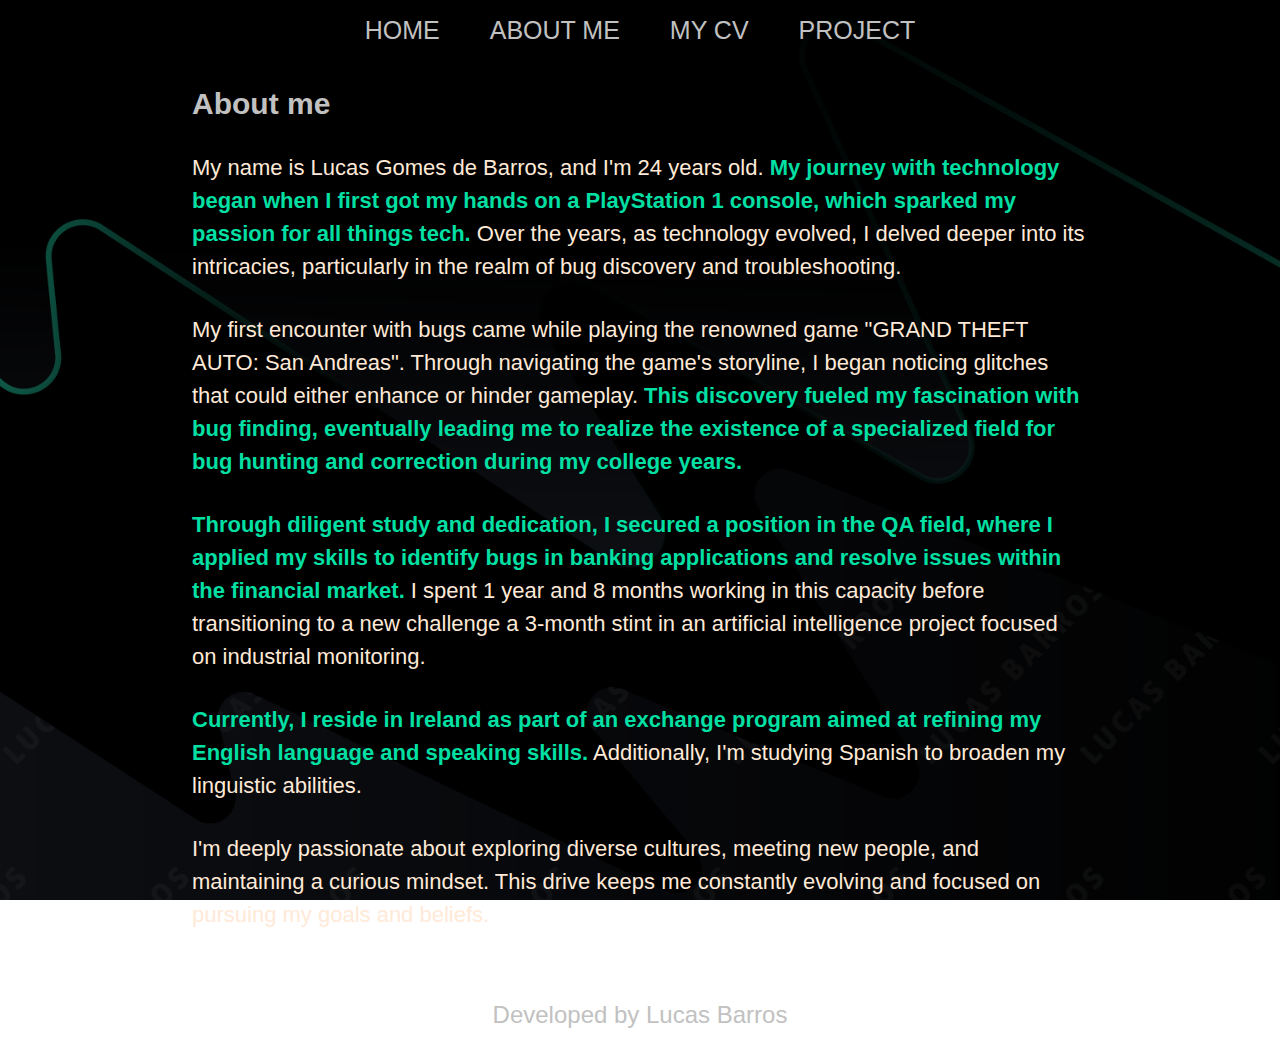
==== about.html @ 482173c6 "Create my portfolio" ====
<!DOCTYPE html>
<html lang="en">

<head>
    <meta charset="UTF-8">
    <meta name="viewport" content="width=device-width, initial-scale=1.0">
    <title>About Me</title>
    <link rel="stylesheet" href="./style/style.css">
</head>

<body>
    <header class="header">
        <nav class="header__menu">
            <a class="menu__link" href="index.html">HOME</a>
            <a class="menu__link" href="about.html">ABOUT ME</a>
            <a class="menu__link" href="myresume.html">MY CV</a>
            <a class="menu__link" href="project.html">PROJECT</a>
        </nav>
    </header>
    <main class="presentation">
        <section class="project__info">
            <h1 class="about__me__title">About me</h1>
            <p class="about__me">My name is Lucas Gomes de Barros, and I'm 24 years old. <strong class="contrast">My
                    journey with technology began when I first got my hands on a PlayStation 1 console, which sparked my
                    passion for all things tech.</strong> Over the years, as technology evolved, I delved deeper into
                its intricacies, particularly in the realm of bug discovery and troubleshooting.</p>
            <p class="about__me">My first encounter with bugs came while playing the renowned game "GRAND THEFT AUTO:
                San Andreas". Through navigating the game's storyline, I began noticing glitches that could either
                enhance or hinder gameplay. <strong class="contrast">This discovery fueled my fascination with bug
                    finding, eventually leading me to realize the existence of a specialized field for bug hunting and
                    correction during my college years.</strong></p>
            <p class="about__me"><strong class="contrast">Through diligent study and dedication, I secured a position in
                    the QA field, where I applied my skills to identify bugs in banking applications and resolve issues
                    within the financial market.</strong> I spent 1 year and 8 months working in this capacity before
                transitioning to a new challenge a 3-month stint in an artificial intelligence project focused on
                industrial monitoring.</p>
            <p class="about__me"><strong class="contrast">Currently, I reside in Ireland as part of an exchange program
                    aimed at refining my English language and speaking skills.</strong> Additionally, I'm studying
                Spanish to broaden my linguistic abilities.</p>
            <p class="about__me">I'm deeply passionate about exploring diverse cultures, meeting new people, and
                maintaining a curious mindset. This drive keeps me constantly evolving and focused on pursuing my goals
                and beliefs.</p>
        </section>
    </main>
    <footer class="footer">
        <p>Developed by Lucas Barros</p>
    </footer>
</body>

</html>
---- style/style.css ----
@import url('https://fonts.googleapis.com/css2?family=PT+Serif:ital,wght@0,400;0,700;1,400;1,700&display=swap');

* {
    margin: 0;
    padding: 0;
}

body {
    box-sizing: border-box;
    background-image: url('../asserts/background-img.png');
    background-size: cover;
    background-position: center;
    background-repeat: no-repeat;
    background-attachment: fixed;
    color: #ffe9d7;
}

header {
    padding: 1rem;
}


.header__menu {
    display: flex;
    gap: 50px;
    justify-content: center;
    align-items: center;
}

.menu__link {
    font-family: "Century Gothic", sans-serif;
    font-size: 25px;
    font-weight: 400;
    text-decoration: none;
    color: #c1c1c1;
    font-weight: 400;
}

.presentation {
    padding: 2% 15%;
    display: flex;
    align-items: center;
    justify-content: space-between;
}

.project-info {
    display: flex;
    flex-direction: column;
    gap: 20px;
}

.project-info__title {
    font-size: 36px;
    font-family: "Century Gothic", sans-serif;
    height: 150px;
}

.project-info__text {
    font-size: 25px;
    font-family: "Century Gothic", sans-serif;
}

.links__subtitle {
    color: #C6C6C6;
    font-size: 1.7rem;
}

.links {
    display: flex;
    flex-direction: column;
    justify-content: space-between;
    align-items: center;
    gap: 32px;
}

.links__subtitle {
    font-family: "Century Gothic", sans-serif;
    color: #01dfa3;
}

.links__link__img {
    display: flex;
    justify-content: center;
    gap: 20px;
    width: 350px;
    text-align: center;
    border-radius: 9px;
    font-size: 24px;
    font-weight: 600;
    padding: 23px 0;
    text-decoration: none;
    color: #c1c1c1;
    border: 3px solid #c6c6c6;
    font-family: "Century Gothic", sans-serif;
}

.img {
    filter: invert(50%) sepia(100%) saturate(4000%) hue-rotate(140deg);
}

.contrast {
    color: #01dfa3;
}

.footer {
    padding: 15px;
    font-weight: 800;
    color: #c1c1c1;
    text-align: center;
    font-family: "Century Gothic", sans-serif;
    font-size: 24px;
    font-weight: 400;
}

.about__me__title {
    font-size: 30px;
    margin-bottom: 30px;
    font-family: "Century Gothic", sans-serif;
    color: #c1c1c1;
}

.about__me {
    line-height: 1.5;
    margin-bottom: 30px;
    font-size: 22px;
    font-family: "Century Gothic", sans-serif;
}

.presentation__cv {
    padding: 0% 15%;
    display: flex;
    align-items: center;
    justify-content: space-between;
}

.project__info__cv {
    font-family: "Century Gothic", sans-serif;
}

.project-info__text__cv__resume {
    font-size: 25px;
}

.project-info__title {
    line-height: 1.5;
    margin-bottom: 20px;
    font-family: "Century Gothic", sans-serif;
}

.project-info__title__cv {
    color: #01dfa3;
    font-weight: 700;
}

.project-info__text__cv {
    padding: 0 0 0 2%;
}

.project-info__text__cv__links {
    padding: 0 0 0 1%;
}

.project-info__title__cv {
    line-height: 3;
    font-size: 2rem;
    font-family: "Century Gothic", sans-serif;
}

.certificate {
    color: #01dfa3;
    text-decoration: none;
}

.material-symbols-outlined {
    font-variation-settings:
        'FILL'0,
        'wght'400,
        'GRAD'0,
        'opsz'24
}


.project-info__text__cv li {
    padding: 0;
    font-size: 25px;
    margin-bottom: 15px;
    font-family: "Century Gothic", sans-serif;
}
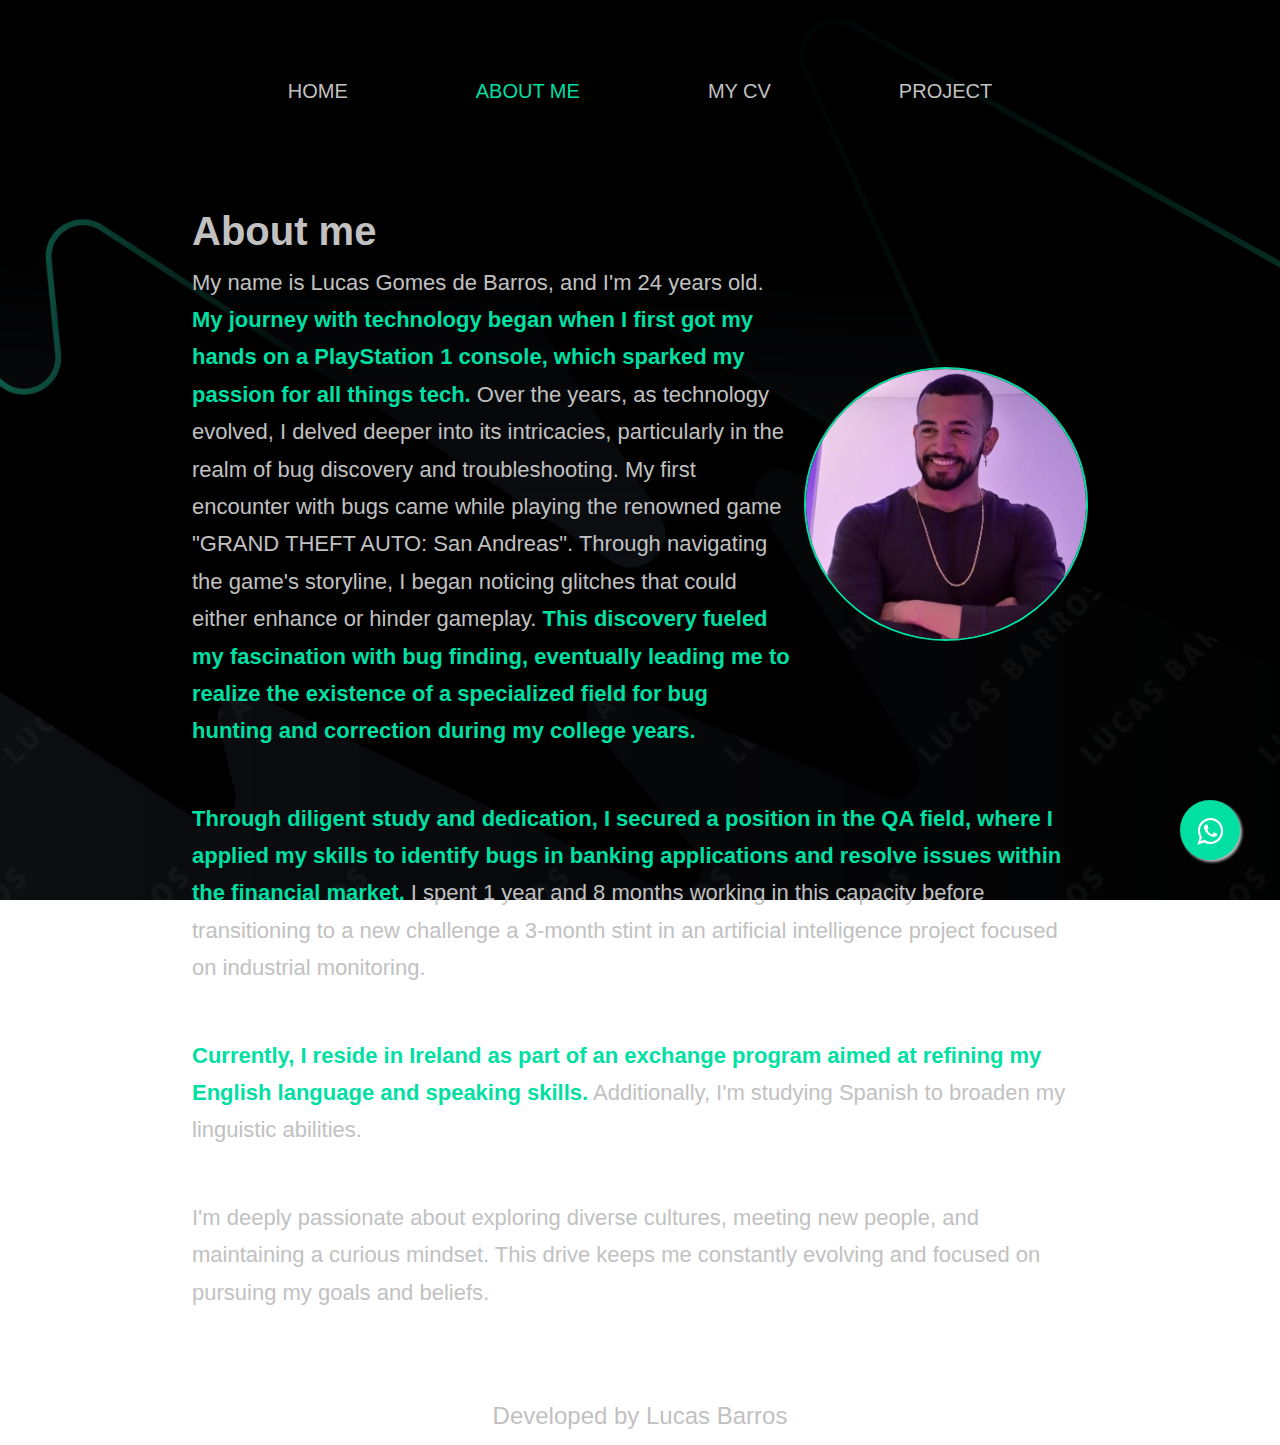
==== commit a0ade55a: "optimize and create float whatsapp" ====
--- a/about.html
+++ b/about.html
@@ -6,29 +6,42 @@
     <meta name="viewport" content="width=device-width, initial-scale=1.0">
     <title>About Me</title>
     <link rel="stylesheet" href="./style/style.css">
+    <link rel="stylesheet" href="https://cdnjs.cloudflare.com/ajax/libs/font-awesome/4.7.0/css/font-awesome.min.css">
 </head>
 
 <body>
     <header class="header">
         <nav class="header__menu">
             <a class="menu__link" href="index.html">HOME</a>
-            <a class="menu__link" href="about.html">ABOUT ME</a>
-            <a class="menu__link" href="myresume.html">MY CV</a>
+            <a class="menu__link selected" href="about.html">ABOUT ME</a>
+            <a class="menu__link" href="mycv.html">MY CV</a>
             <a class="menu__link" href="project.html">PROJECT</a>
         </nav>
     </header>
     <main class="presentation">
         <section class="project__info">
-            <h1 class="about__me__title">About me</h1>
-            <p class="about__me">My name is Lucas Gomes de Barros, and I'm 24 years old. <strong class="contrast">My
-                    journey with technology began when I first got my hands on a PlayStation 1 console, which sparked my
-                    passion for all things tech.</strong> Over the years, as technology evolved, I delved deeper into
-                its intricacies, particularly in the realm of bug discovery and troubleshooting.</p>
-            <p class="about__me">My first encounter with bugs came while playing the renowned game "GRAND THEFT AUTO:
-                San Andreas". Through navigating the game's storyline, I began noticing glitches that could either
-                enhance or hinder gameplay. <strong class="contrast">This discovery fueled my fascination with bug
-                    finding, eventually leading me to realize the existence of a specialized field for bug hunting and
-                    correction during my college years.</strong></p>
+            <div class="about__me__content">
+                <div class="about__me__teste">
+                    <h1 class="about__me__title">About me</h1>
+                    <p class="about__me">My name is Lucas Gomes de Barros, and I'm 24 years old. <strong
+                            class="contrast">My
+                            journey with technology began when I first got my hands on a PlayStation 1 console, which
+                            sparked my
+                            passion for all things tech.</strong> Over the years, as technology evolved, I delved deeper
+                        into its intricacies, particularly in the realm of bug discovery and troubleshooting. My first
+                        encounter with
+                        bugs came while playing the renowned game "GRAND THEFT AUTO:
+                        San Andreas". Through navigating the game's storyline, I began noticing glitches that could
+                        either
+                        enhance or hinder gameplay. <strong class="contrast">This discovery fueled my fascination with
+                            bug
+                            finding, eventually leading me to realize the existence of a specialized field for bug
+                            hunting
+                            and
+                            correction during my college years.</strong></p>
+                </div>
+                <img class='image' src="asserts/imagem.jpg" alt="image Lucas Barros">
+            </div>
             <p class="about__me"><strong class="contrast">Through diligent study and dedication, I secured a position in
                     the QA field, where I applied my skills to identify bugs in banking applications and resolve issues
                     within the financial market.</strong> I spent 1 year and 8 months working in this capacity before
@@ -41,6 +54,8 @@
                 maintaining a curious mindset. This drive keeps me constantly evolving and focused on pursuing my goals
                 and beliefs.</p>
         </section>
+        <a href="https://api.whatsapp.com/send?phone=5511979984855" class="float" target="_blank">
+            <i class="fa fa-whatsapp my-float"></i></a>
     </main>
     <footer class="footer">
         <p>Developed by Lucas Barros</p>
--- a/style/style.css
+++ b/style/style.css
@@ -1,5 +1,3 @@
-@import url('https://fonts.googleapis.com/css2?family=PT+Serif:ital,wght@0,400;0,700;1,400;1,700&display=swap');
-
 * {
     margin: 0;
     padding: 0;
@@ -12,28 +10,52 @@
     background-position: center;
     background-repeat: no-repeat;
     background-attachment: fixed;
-    color: #ffe9d7;
+    color: #c1c1c1;
 }
 
 header {
-    padding: 1rem;
+    padding: 5rem;
 }
 
 
 .header__menu {
     display: flex;
-    gap: 50px;
+    gap: 8rem;
     justify-content: center;
     align-items: center;
 }
 
 .menu__link {
-    font-family: "Century Gothic", sans-serif;
-    font-size: 25px;
-    font-weight: 400;
+    position: relative;
+    font-family: "Century Gothic", sans-serif;
+    font-size: 20px;
     text-decoration: none;
     color: #c1c1c1;
-    font-weight: 400;
+    font-weight: 500;
+}
+
+.header__menu .menu__link {
+    position: relative;
+}
+
+.header__menu .menu__link::after {
+    content: "";
+    position: absolute;
+    width: 0%;
+    height: 1px;
+    display: block;
+    transition: all 0.6s ease;
+    bottom: 0%;
+}
+
+.header__menu .menu__link:hover::after {
+    width: 100%;
+    height: 1px;
+    background-color: #c1c1c1;
+}
+
+.header__menu .selected {
+    color: #01dfa3;
 }
 
 .presentation {
@@ -52,12 +74,13 @@
 .project-info__title {
     font-size: 36px;
     font-family: "Century Gothic", sans-serif;
-    height: 150px;
+    margin-bottom: 20px;
 }
 
 .project-info__text {
     font-size: 25px;
     font-family: "Century Gothic", sans-serif;
+    margin-bottom: 20px;
 }
 
 .links__subtitle {
@@ -71,6 +94,10 @@
     justify-content: space-between;
     align-items: center;
     gap: 32px;
+}
+
+.links__link__img:hover {
+    background-color: #3a504a;
 }
 
 .links__subtitle {
@@ -112,16 +139,57 @@
     font-weight: 400;
 }
 
+.float {
+    position: fixed;
+    width: 60px;
+    height: 60px;
+    bottom: 40px;
+    right: 40px;
+    background-color: #01dfa3;
+    color: #ffffff;
+    border-radius: 50px;
+    text-align: center;
+    font-size: 30px;
+    box-shadow: 2px 2px 3px #c1c1c1;
+    z-index: 100;
+}
+
+.my-float {
+    margin-top: 16px;
+}
+
 .about__me__title {
-    font-size: 30px;
-    margin-bottom: 30px;
-    font-family: "Century Gothic", sans-serif;
-    color: #c1c1c1;
+    font-size: 40px;
+    margin-bottom: 50px;
+    font-family: "Century Gothic", sans-serif;
+    color: #c1c1c1;
+}
+
+.image {
+    width: 280px;
+    height: 270px;
+    border-radius: 50%;
+    overflow: hidden;
+    border: 2px solid #01dfa3;
+}
+
+.about__me__content {
+    display: flex;
+    justify-content: space-between;
+    align-items: center;
+}
+
+.about__me__teste {
+    width: calc(95% - 250px);
+}
+
+.about__me__title {
+    margin-bottom: 10px;
 }
 
 .about__me {
-    line-height: 1.5;
-    margin-bottom: 30px;
+    line-height: 1.7;
+    margin-bottom: 50px;
     font-size: 22px;
     font-family: "Century Gothic", sans-serif;
 }
@@ -148,7 +216,7 @@
 }
 
 .project-info__title__cv {
-    color: #01dfa3;
+    color: #c1c1c1;
     font-weight: 700;
 }
 
@@ -162,7 +230,7 @@
 
 .project-info__title__cv {
     line-height: 3;
-    font-size: 2rem;
+    font-size: 40px;
     font-family: "Century Gothic", sans-serif;
 }
 
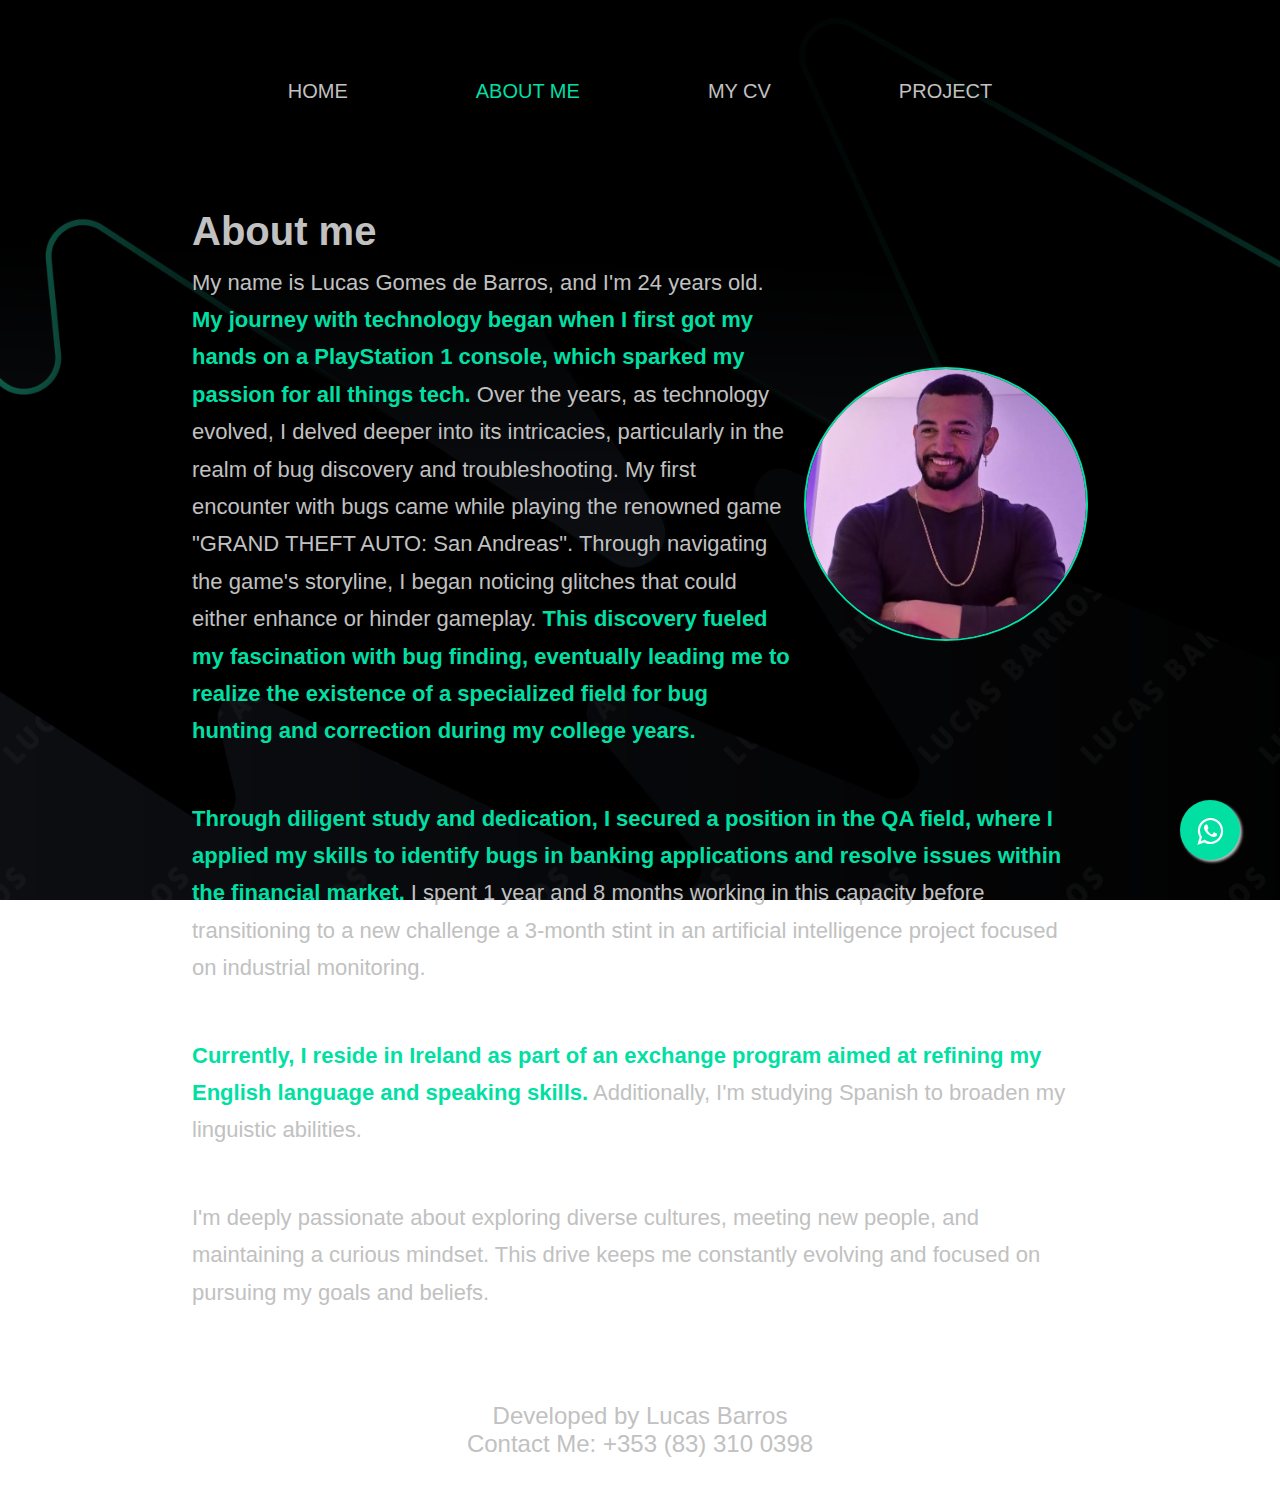
==== commit 71495e3d: "Add Contact Me" ====
--- a/about.html
+++ b/about.html
@@ -59,6 +59,7 @@
     </main>
     <footer class="footer">
         <p>Developed by Lucas Barros</p>
+        <p>Contact Me: +353 (83) 310 0398</p>
     </footer>
 </body>
 
--- a/style/style.css
+++ b/style/style.css
@@ -137,6 +137,10 @@
     font-family: "Century Gothic", sans-serif;
     font-size: 24px;
     font-weight: 400;
+    display: flex;
+    justify-content: center;
+    flex-direction: column;
+    margin-bottom: 25px;
 }
 
 .float {
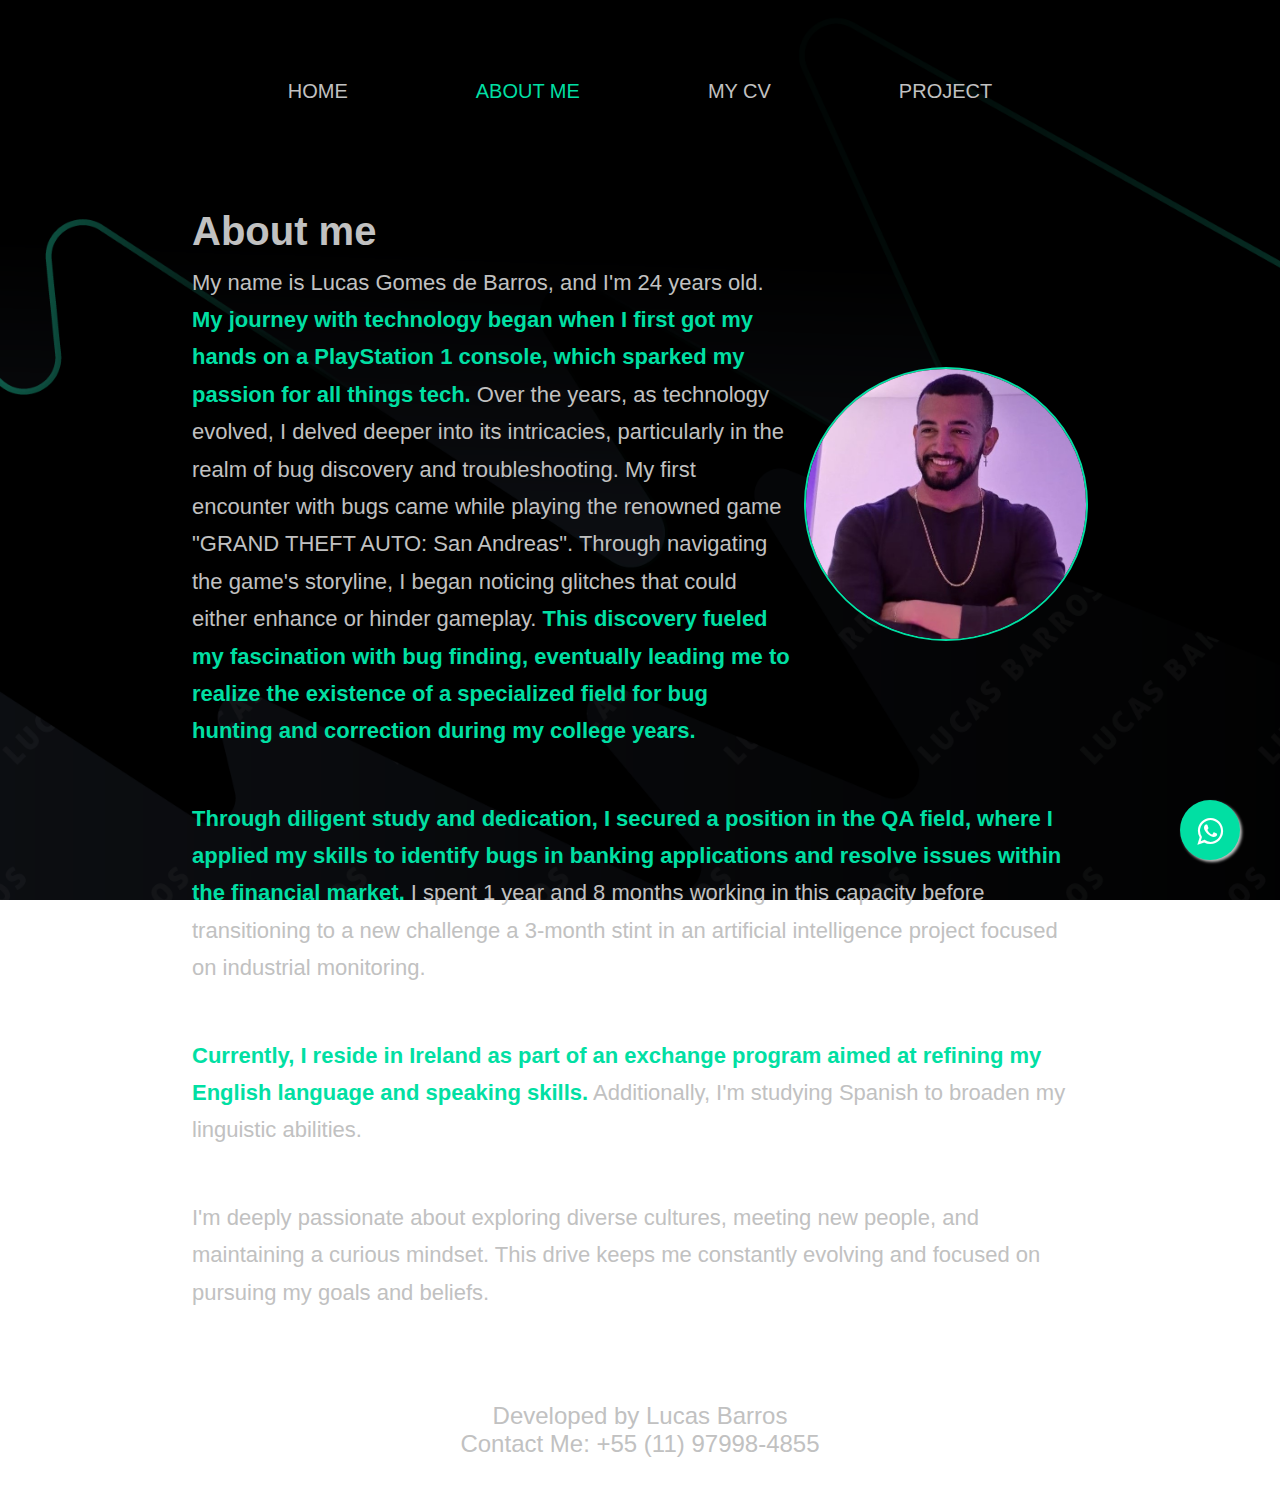
==== commit eeba2c9f: "Added new update to my number by contact" ====
--- a/about.html
+++ b/about.html
@@ -12,7 +12,7 @@
 <body>
     <header class="header">
         <nav class="header__menu">
-            <a class="menu__link" href="index.html">HOME</a>
+            <a class="menu__link" href="home.html">HOME</a>
             <a class="menu__link selected" href="about.html">ABOUT ME</a>
             <a class="menu__link" href="mycv.html">MY CV</a>
             <a class="menu__link" href="project.html">PROJECT</a>
@@ -59,7 +59,7 @@
     </main>
     <footer class="footer">
         <p>Developed by Lucas Barros</p>
-        <p>Contact Me: +353 (83) 310 0398</p>
+        <p>Contact Me: +55 (11) 97998-4855</p>
     </footer>
 </body>
 
--- a/style/style.css
+++ b/style/style.css
@@ -257,4 +257,40 @@
     font-size: 25px;
     margin-bottom: 15px;
     font-family: "Century Gothic", sans-serif;
+}
+
+.videoMP4 {
+    width: 80%;
+    max-width: 100%;
+    display: block;
+    margin: 0 auto;
+}
+
+.laced {
+    font-size: 30px;
+    margin-bottom: 20px;
+    font-family: "Century Gothic", sans-serif;
+    color: #c1c1c1;
+}
+
+.information__step {
+    line-height: 1.7;
+    margin-bottom: 10px;
+    font-size: 20px;
+    font-family: "Century Gothic", sans-serif;
+}
+
+.information__step__sequence {
+    line-height: 1.7;
+    margin-bottom: 10px;
+    padding-left: 30px;
+    font-size: 18px;
+    font-family: "Century Gothic", sans-serif;
+}
+
+.code-box {
+    padding: 15px;
+    margin-bottom: 10px; 
+    font-family: "Century Gothic", sans-serif;
+    font-size: 18px;
 }